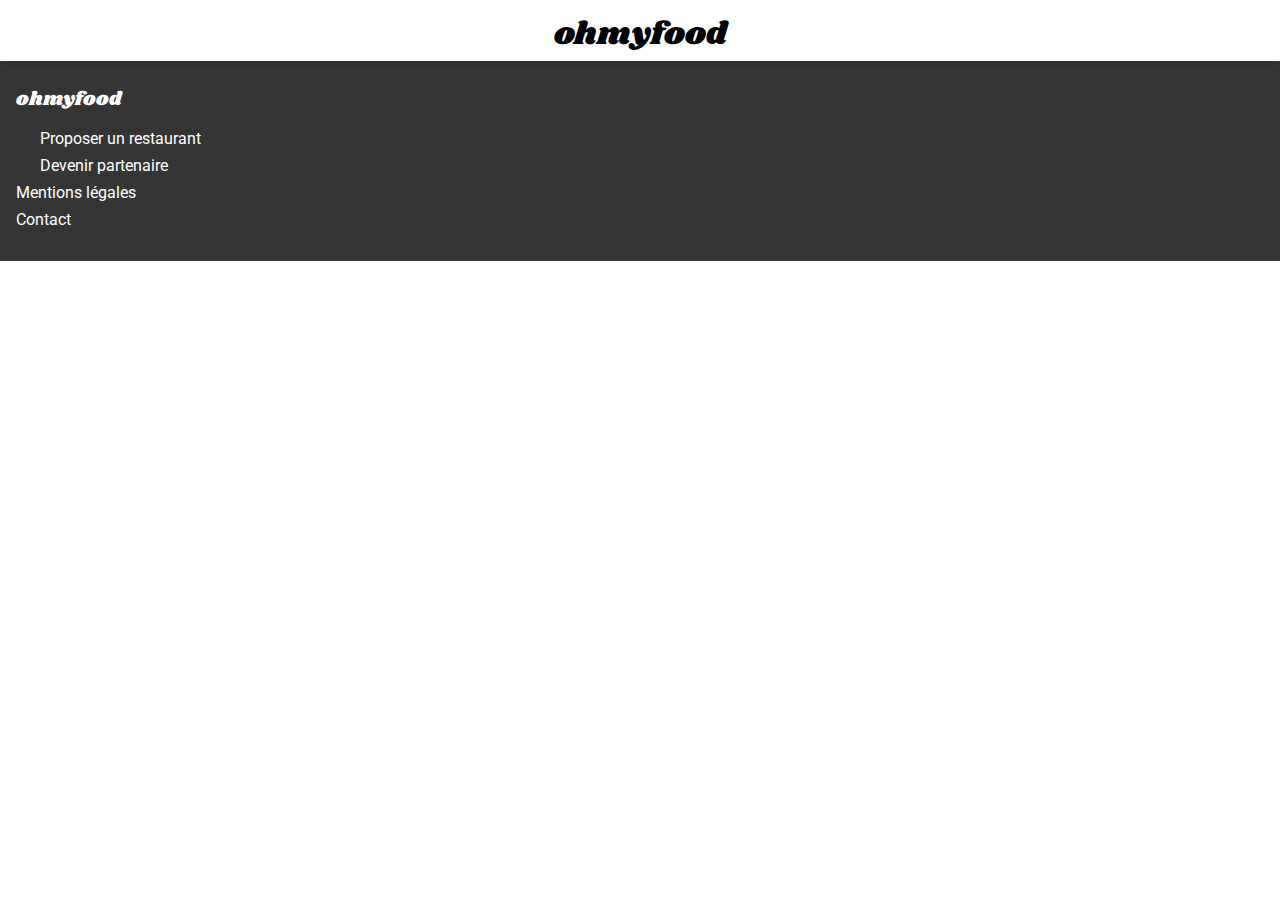
==== delices.html @ 391950f9 "first update" ====
<!DOCTYPE html>
<html lang="en">
<head>
    <meta charset="UTF-8">
    <meta http-equiv="X-UA-Compatible" content="IE=edge">
    <meta name="viewport" content="width=device-width, initial-scale=1.0">
    <link rel="stylesheet" href="https://cdnjs.cloudflare.com/ajax/libs/font-awesome/6.2.1/css/all.min.css"
        integrity="sha512-MV7K8+y+gLIBoVD59lQIYicR65iaqukzvf/nwasF0nqhPay5w/9lJmVM2hMDcnK1OnMGCdVK+iQrJ7lzPJQd1w=="
        crossorigin="anonymous" referrerpolicy="no-referrer">
    <link rel="stylesheet" href="css/style.css">
    <title>Le délice des sens</title>
</head>
<body>
    <header>
        <div class="header">
            <h1 class="website-title">ohmyfood</h1>
        </div>
    </header>
    <main>
    </main>
    <footer class="footer">
        <h1 class="footer-title">ohmyfood</h1>
        <div class="footer-text-container">
            <i class="fa-solid fa-utensils footer-icon" aria-hidden="true"></i>
            <p>Proposer un restaurant</p>
        </div>
        <div class="footer-text-container">
            <i class="fa-solid fa-hands-helping footer-icon" aria-hidden="true"></i>
            <p>Devenir partenaire</p>
        </div>
        <p>Mentions légales</p>
        <p><a href="emailto:contact@ohmyfood.com">Contact</a></p>
    </footer>
</body>
</html>
---- css/style.css ----
@import url("https://fonts.googleapis.com/css2?family=Shrikhand&display=swap");
@import url("https://fonts.googleapis.com/css2?family=Roboto:wght@100;300;400;700&display=swap");
* {
  margin-block-start: 0;
  margin-block-end: 0;
  margin-inline-start: 0;
  margin-inline-end: 0;
  box-sizing: border-box;
}

body {
  font-family: "roboto", sans-serif;
}

a, a:visited, a:hover, a:active {
  text-decoration: none;
  color: inherit;
}

.website-title {
  font-family: "Shrikhand", cursive;
  text-align: center;
  padding: 0.7rem 0 0.2rem 0;
  box-shadow: 0 0 0.5rem rgba(0, 0, 0, 0.25);
  position: relative;
  font-weight: 400;
}

.location {
  display: flex;
  justify-content: center;
  padding: 1rem;
  background-color: #EAEAEA;
}

.location-icon {
  margin-right: 1em;
}

.location-text {
  font-size: 1rem;
}

.desc {
  padding: 2rem 2rem 3rem 2rem;
  text-align: center;
  background-color: #F6F6F6;
}

.desc-desc {
  font-size: large;
  font-weight: 300;
  margin: 1rem 0 2rem 0;
}

.explore-btn {
  position: relative;
  background: linear-gradient(#FF79DA -5.2%, #9356DC 110.74%);
  box-shadow: 0px 4px 10px rgba(0, 0, 0, 0.25);
  border-radius: 2em;
  border-style: none;
  color: white;
  padding: 1rem 1.5rem;
}
.explore-btn:hover {
  box-shadow: none;
  box-shadow: 0px 4px 15px rgba(0, 0, 0, 0.35);
}
.explore-btn:hover::before {
  content: "";
  display: block;
  position: absolute;
  top: 0;
  left: 0;
  width: 100%;
  height: 100%;
  background: rgba(255, 255, 255, 0.25);
  border-radius: 2em;
  cursor: pointer;
}
.explore-btn span {
  font-weight: 500;
  font-size: medium;
  font-family: "roboto", sans-serif;
}

.howto {
  padding: 2rem 1rem;
}

.howto-circle {
  /*padding: 0.5rem;

  position: absolute;
  left: 0;
  margin-left: 1.25rem;*/
}

.howto-number {
  color: white;
  background-color: #9356DC;
  border-radius: 1rem;
  height: 1.5rem;
  width: 1.5rem;
  margin-right: 1.5rem;
  margin-left: -1.75rem;
  display: flex;
  align-items: center;
  justify-content: center;
}

.howto-step {
  background-color: #F6F6F6;
  box-shadow: 0px 4px 15px rgba(0, 0, 0, 0.15);
  border-radius: 1.5rem;
  display: flex;
  justify-content: flex-start;
  align-items: center;
  padding: 1.5rem 1rem;
  margin: 2rem 0 2rem 0.8rem;
}
.howto-step:last-child {
  background-color: #F5EDFF;
}
.howto-step:last-child .howto-icon {
  color: #9356DC;
}

.howto-icon-container {
  width: 1.1rem;
  margin-right: 1.5rem;
}

.howto-icon {
  font-size: larger;
  color: #7E7E7E;
}

.howto-desc {
  font-weight: 600;
}

.restaurant {
  background-color: #F6F6F6;
  padding: 3rem 1rem 2rem;
}

.restaurant-title {
  margin-bottom: 1.5rem;
}

.restaurant-card {
  box-shadow: 0px 4px 15px rgba(0, 0, 0, 0.1);
  border-radius: 15px;
  margin-bottom: 1rem;
}
.restaurant-card img {
  object-fit: cover;
  width: 100%;
  height: 12rem;
  border-radius: 15px 15px 0 0;
}

.restaurant-card-container {
  position: relative;
}

.restaurant-container {
  display: flex;
  align-items: center;
  justify-content: space-between;
}

.restaurant-desc {
  padding: 1rem;
}

.footer {
  background-color: #353535;
  padding: 1.5rem 1rem;
  color: white;
}
.footer p {
  margin-bottom: 0.5rem;
}

.footer-title {
  font-family: "Shrikhand", cursive;
  font-weight: 400;
  font-size: larger;
  margin-bottom: 1rem;
}

.footer-text-container {
  display: flex;
  align-items: baseline;
}

.footer-icon {
  margin-right: 0.5rem;
  font-size: small;
  width: 1rem;
}

.restaurant-fav-container {
  -webkit-tap-highlight-color: transparent;
  position: absolute;
  right: 0;
  bottom: 0;
  width: 5rem;
  height: 4.85rem;
  cursor: pointer;
}

.restaurant-fav-icon {
  fill: transparent;
  stroke: black;
  stroke-width: 50;
  position: relative;
  z-index: 1;
  text-align: center;
  margin-block: 35%;
}
.restaurant-fav-icon svg {
  overflow: visible;
  width: 1.5rem;
}
.restaurant-fav-icon path {
  transform-origin: center;
}
.restaurant-fav-icon .heart-bkg {
  position: absolute;
  left: 0;
  top: 0;
  z-index: -1;
  stroke: none;
  margin-inline: 35%;
}

.restaurant-fav-container:hover .heart-main path {
  animation: fill-animation 300ms ease-in-out forwards;
}

.restaurant-fav-container:hover .heart-bkg path {
  animation: explode-animation 600ms ease-in-out forwards;
}

@keyframes fill-animation {
  0% {
    transform: scale(1);
  }
  89% {
    stroke: black;
    fill: transparent;
  }
  90% {
    transform: scale(1.5);
    stroke: url(#MyGradient);
    fill: url(#MyGradient);
  }
  100% {
    transform: scale(1);
    stroke: url(#MyGradient);
    fill: url(#MyGradient);
  }
}
@keyframes explode-animation {
  0% {
    opacity: 0;
  }
  35% {
    fill: #FF79DA;
    transform: scale(1);
  }
  45% {
    opacity: 0;
  }
  46% {
    opacity: 1;
  }
  100% {
    transform: scale(3);
    opacity: 0;
  }
}

/*# sourceMappingURL=style.css.map */
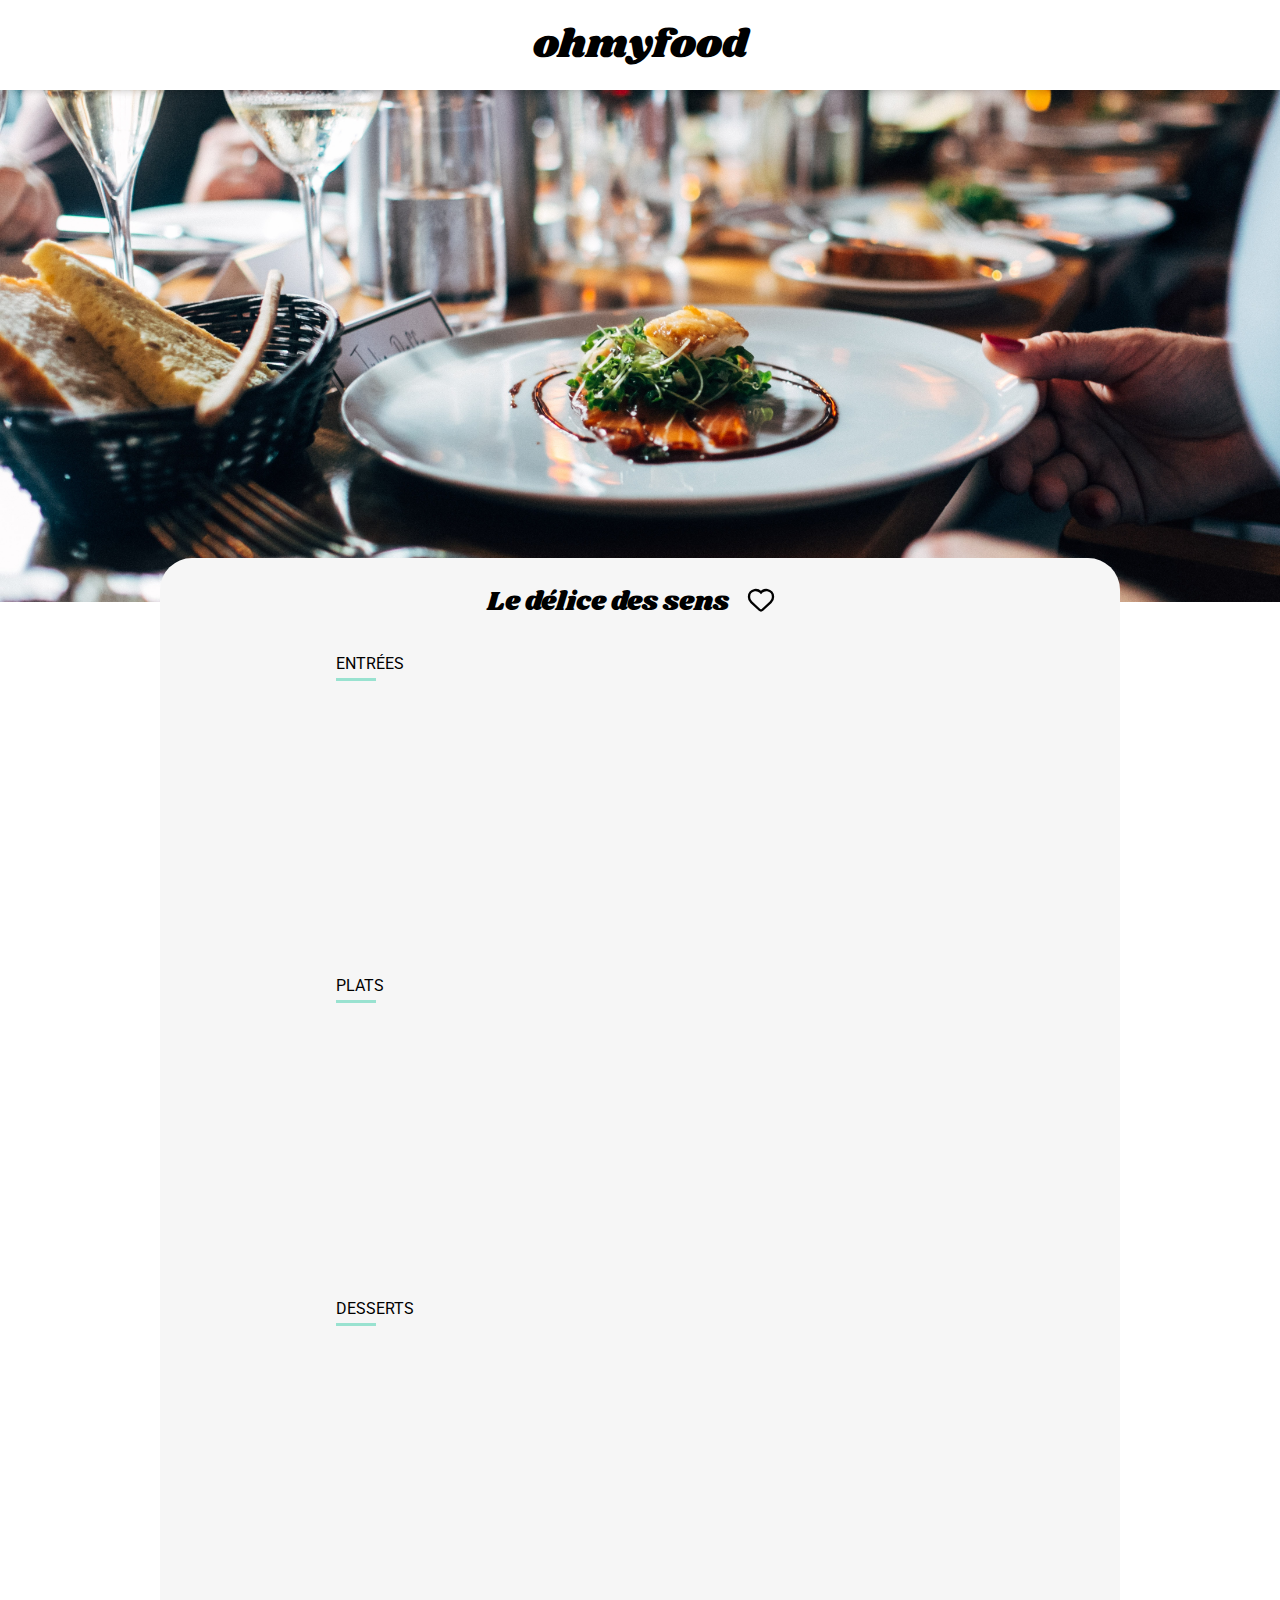
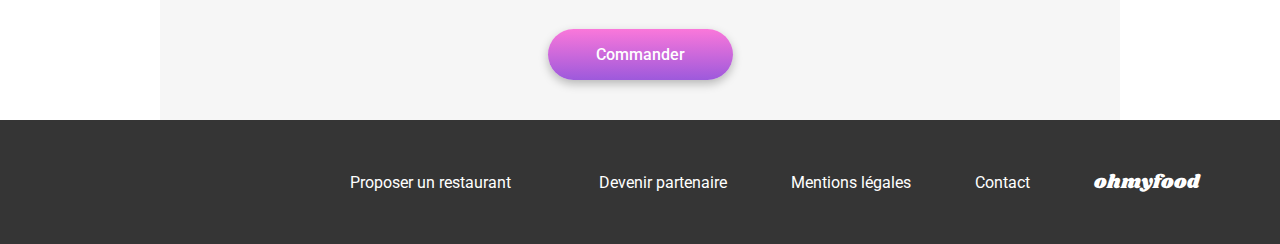
==== commit 41dea790: "final" ====
--- a/delices.html
+++ b/delices.html
@@ -8,15 +8,174 @@
         integrity="sha512-MV7K8+y+gLIBoVD59lQIYicR65iaqukzvf/nwasF0nqhPay5w/9lJmVM2hMDcnK1OnMGCdVK+iQrJ7lzPJQd1w=="
         crossorigin="anonymous" referrerpolicy="no-referrer">
     <link rel="stylesheet" href="css/style.css">
-    <title>Le délice des sens</title>
+    <title>La palette du goût</title>
 </head>
 <body>
     <header>
         <div class="header">
+            <a href="index.html"><i class="fa-solid fa-arrow-left fa-xl header-arrow" aria-hidden="true"></i></a>
             <h1 class="website-title">ohmyfood</h1>
         </div>
     </header>
     <main>
+        <section class="restaurant-picture-container">
+            <img src="./images/restaurants/jay-wennington-N_Y88TWmGwA-unsplash.jpg" class="restaurant-picture" alt="photo de plat">
+        </section>
+        <section class="menu-container">
+            <div class="menu-title-fav">
+                <h1 class="menu-title">Le délice des sens</h1>
+                <div class="restaurant-fav-container" id="menu-fav">
+                    <div class="restaurant-fav-icon" id="menu-fav-icon">
+                        <svg class="heart-main" viewBox="0 0 512 512" width="100" title="heart">
+                            <path d="M47.6 300.4L228.3 469.1c7.5 7 17.4 10.9 27.7 10.9s20.2-3.9 27.7-10.9L464.4 300.4c30.4-28.3 47.6-68 47.6-109.5v-5.8c0-69.9-50.5-129.5-119.4-141C347 36.5 300.6 51.4 268 84L256 96 244 84c-32.6-32.6-79-47.5-124.6-39.9C50.5 55.6 0 115.2 0 185.1v5.8c0 41.5 17.2 81.2 47.6 109.5z"/>
+                        </svg>
+                        <svg class="heart-bkg" viewBox="0 0 512 512" width="100" title="heart">
+                            <defs>
+                            <linearGradient id="MyGradient" x2="0%" y2="100%">
+                                <stop offset="-5.2%" stop-color="#9356DC" />
+                                <stop offset="110.74%" stop-color="#FF79DA" />
+                            </linearGradient>
+                            </defs>
+                            <path d="M47.6 300.4L228.3 469.1c7.5 7 17.4 10.9 27.7 10.9s20.2-3.9 27.7-10.9L464.4 300.4c30.4-28.3 47.6-68 47.6-109.5v-5.8c0-69.9-50.5-129.5-119.4-141C347 36.5 300.6 51.4 268 84L256 96 244 84c-32.6-32.6-79-47.5-124.6-39.9C50.5 55.6 0 115.2 0 185.1v5.8c0 41.5 17.2 81.2 47.6 109.5z"/>
+                        </svg>
+                    </div>
+                </div>
+            </div>
+            <div class="desktop-menu">
+                <p class="submenu-title">Entrées</p>
+                <div class="submenu-card">
+                    <div class="submenu-desc">
+                        <h4 class="submenu-name">Tartare de thon</h4>
+                        <p class="submenu-ingredients">Assaisonné au yuzu</p>
+                    </div>
+                    <div class="submenu-price">
+                        <h4>25€</h4>
+                    </div>
+                    <div class="submenu-check">
+                        <div class="submenu-circle">
+                            <i class="fa-solid fa-check" aria-hidden="true"></i>
+                        </div>
+                    </div>
+                </div>
+                <div class="submenu-card">
+                    <div class="submenu-desc">
+                        <h4 class="submenu-name">Bouchée de homard croustillant</h4>
+                        <p class="submenu-ingredients">Et sa farandole de petits légumes</p>
+                    </div>
+                    <div class="submenu-price">
+                        <h4>35€</h4>
+                    </div>
+                    <div class="submenu-check">
+                        <div class="submenu-circle">
+                            <i class="fa-solid fa-check" aria-hidden="true"></i>
+                        </div>
+                    </div>
+                </div>
+                <div class="submenu-card">
+                    <div class="submenu-desc">
+                        <h4 class="submenu-name">Velouté de cèpes</h4>
+                        <p class="submenu-ingredients">Aux truffes</p>
+                    </div>
+                    <div class="submenu-price">
+                        <h4>20€</h4>
+                    </div>
+                    <div class="submenu-check">
+                        <div class="submenu-circle">
+                            <i class="fa-solid fa-check" aria-hidden="true"></i>
+                        </div>
+                    </div>
+                </div>
+                <p class="submenu-title">Plats</p>
+                <div class="submenu-card">
+                    <div class="submenu-desc">
+                        <h4 class="submenu-name">Poulet rôti aux herbes de Provence</h4>
+                        <p class="submenu-ingredients">Et sa crème de truffe</p>
+                    </div>
+                    <div class="submenu-price">
+                        <h4>40€</h4>
+                    </div>
+                    <div class="submenu-check">
+                        <div class="submenu-circle">
+                            <i class="fa-solid fa-check" aria-hidden="true"></i>
+                        </div>
+                    </div>
+                </div>
+                <div class="submenu-card">
+                    <div class="submenu-desc">
+                        <h4 class="submenu-name">Langouste rôtie</h4>
+                        <p class="submenu-ingredients">Et ses légumes de saison</p>
+                    </div>
+                    <div class="submenu-price">
+                        <h4>35€</h4>
+                    </div>
+                    <div class="submenu-check">
+                        <div class="submenu-circle">
+                            <i class="fa-solid fa-check" aria-hidden="true"></i>
+                        </div>
+                    </div>
+                </div>
+                <div class="submenu-card">
+                    <div class="submenu-desc">
+                        <h4 class="submenu-name">Côte de bœuf Angus</h4>
+                        <p class="submenu-ingredients">Et sa purée de panais</p>
+                    </div>
+                    <div class="submenu-price">
+                        <h4>44€</h4>
+                    </div>
+                    <div class="submenu-check">
+                        <div class="submenu-circle">
+                            <i class="fa-solid fa-check" aria-hidden="true"></i>
+                        </div>
+                    </div>
+                </div>
+                <p class="submenu-title">Desserts</p>
+                <div class="submenu-card">
+                    <div class="submenu-desc">
+                        <h4 class="submenu-name">Farandole de desserts</h4>
+                        <p class="submenu-ingredients">Du chef</p>
+                    </div>
+                    <div class="submenu-price">
+                        <h4>18€</h4>
+                    </div>
+                    <div class="submenu-check">
+                        <div class="submenu-circle">
+                            <i class="fa-solid fa-check" aria-hidden="true"></i>
+                        </div>
+                    </div>
+                </div>
+                <div class="submenu-card">
+                    <div class="submenu-desc">
+                        <h4 class="submenu-name">Crème brulée</h4>
+                        <p class="submenu-ingredients">Revisitée</p>
+                    </div>
+                    <div class="submenu-price">
+                        <h4>22€</h4>
+                    </div>
+                    <div class="submenu-check">
+                        <div class="submenu-circle">
+                            <i class="fa-solid fa-check" aria-hidden="true"></i>
+                        </div>
+                    </div>
+                </div>
+                <div class="submenu-card">
+                    <div class="submenu-desc">
+                        <h4 class="submenu-name">Tiramisu</h4>
+                        <p class="submenu-ingredients">À la noisette</p>
+                    </div>
+                    <div class="submenu-price">
+                        <h4>23€</h4>
+                    </div>
+                    <div class="submenu-check">
+                        <div class="submenu-circle">
+                            <i class="fa-solid fa-check" aria-hidden="true"></i>
+                        </div>
+                    </div>
+                </div>
+            </div>
+        </section>
+        <section class="desc" id="btn-container">
+            <button type="submit" class="btn"  id="order-btn"><span>Commander</span></button>
+        </section>
     </main>
     <footer class="footer">
         <h1 class="footer-title">ohmyfood</h1>
--- a/css/style.css
+++ b/css/style.css
@@ -1,11 +1,21 @@
 @import url("https://fonts.googleapis.com/css2?family=Shrikhand&display=swap");
 @import url("https://fonts.googleapis.com/css2?family=Roboto:wght@100;300;400;700&display=swap");
+@import url("https://fonts.googleapis.com/css2?family=Shrikhand&display=swap");
 * {
   margin-block-start: 0;
   margin-block-end: 0;
   margin-inline-start: 0;
   margin-inline-end: 0;
   box-sizing: border-box;
+  user-select: none;
+  scrollbar-width: none; /* Firefox */
+  -ms-overflow-style: none; /* Internet Explorer 10+ */
+  -webkit-tap-highlight-color: transparent;
+}
+
+*::-webkit-scrollbar {
+  width: 0;
+  height: 0;
 }
 
 body {
@@ -15,15 +25,200 @@
 a, a:visited, a:hover, a:active {
   text-decoration: none;
   color: inherit;
+}
+
+.submenu-card:nth-of-type(0n + 1) {
+  transform: scale(0);
+  animation: 600ms grow 0.1s cubic-bezier(0.5, 1.5, 0.5, 1) forwards;
+}
+
+.submenu-card:nth-of-type(0n + 2) {
+  transform: scale(0);
+  animation: 600ms grow 0.2s cubic-bezier(0.5, 1.5, 0.5, 1) forwards;
+}
+
+.submenu-card:nth-of-type(0n + 3) {
+  transform: scale(0);
+  animation: 600ms grow 0.3s cubic-bezier(0.5, 1.5, 0.5, 1) forwards;
+}
+
+.submenu-card:nth-of-type(0n + 4) {
+  transform: scale(0);
+  animation: 600ms grow 0.4s cubic-bezier(0.5, 1.5, 0.5, 1) forwards;
+}
+
+.submenu-card:nth-of-type(0n + 5) {
+  transform: scale(0);
+  animation: 600ms grow 0.5s cubic-bezier(0.5, 1.5, 0.5, 1) forwards;
+}
+
+.submenu-card:nth-of-type(0n + 6) {
+  transform: scale(0);
+  animation: 600ms grow 0.6s cubic-bezier(0.5, 1.5, 0.5, 1) forwards;
+}
+
+.submenu-card:nth-of-type(0n + 7) {
+  transform: scale(0);
+  animation: 600ms grow 0.7s cubic-bezier(0.5, 1.5, 0.5, 1) forwards;
+}
+
+.submenu-card:nth-of-type(0n + 8) {
+  transform: scale(0);
+  animation: 600ms grow 0.8s cubic-bezier(0.5, 1.5, 0.5, 1) forwards;
+}
+
+.submenu-card:nth-of-type(0n + 9) {
+  transform: scale(0);
+  animation: 600ms grow 0.9s cubic-bezier(0.5, 1.5, 0.5, 1) forwards;
+}
+
+.submenu-card:nth-of-type(0n + 10) {
+  transform: scale(0);
+  animation: 600ms grow 1s cubic-bezier(0.5, 1.5, 0.5, 1) forwards;
+}
+
+@keyframes grow {
+  0% {
+    transform: scale(0);
+  }
+  100% {
+    transform: scale(1);
+  }
+}
+.loader-container {
+  height: 100vh;
+  width: 100vw;
+  position: fixed;
+  display: flex;
+  align-items: center;
+  justify-content: center;
+  background: linear-gradient(#FF79DA -5.2%, #9356DC 110.74%);
+  color: black;
+  z-index: 2;
+  animation: loader-display 100ms linear 3s forwards;
+}
+
+.text {
+  display: flex;
+  font-size: 3rem;
+  font-family: "Shrikhand", cursive;
+}
+
+.letter:nth-of-type(0n + 1) {
+  animation: bounce 1s ease infinite 0.1s;
+  -webkit-animation: bounce 1s ease infinite 0.1s;
+}
+
+.letter:nth-of-type(0n + 2) {
+  animation: bounce 1s ease infinite 0.2s;
+  -webkit-animation: bounce 1s ease infinite 0.2s;
+}
+
+.letter:nth-of-type(0n + 3) {
+  animation: bounce 1s ease infinite 0.3s;
+  -webkit-animation: bounce 1s ease infinite 0.3s;
+}
+
+.letter:nth-of-type(0n + 4) {
+  animation: bounce 1s ease infinite 0.4s;
+  -webkit-animation: bounce 1s ease infinite 0.4s;
+}
+
+.letter:nth-of-type(0n + 5) {
+  animation: bounce 1s ease infinite 0.5s;
+  -webkit-animation: bounce 1s ease infinite 0.5s;
+}
+
+.letter:nth-of-type(0n + 6) {
+  animation: bounce 1s ease infinite 0.6s;
+  -webkit-animation: bounce 1s ease infinite 0.6s;
+}
+
+.letter:nth-of-type(0n + 7) {
+  animation: bounce 1s ease infinite 0.7s;
+  -webkit-animation: bounce 1s ease infinite 0.7s;
+}
+
+.letter:nth-of-type(0n + 8) {
+  animation: bounce 1s ease infinite 0.8s;
+  -webkit-animation: bounce 1s ease infinite 0.8s;
+}
+
+@keyframes loader-display {
+  90% {
+    opacity: 0;
+  }
+  99% {
+    z-index: 2;
+  }
+  100% {
+    opacity: 0;
+    z-index: -10;
+  }
+}
+@keyframes bounce {
+  0% {
+    transform: scale(1, 1) translateY(0);
+  }
+  30% {
+    transform: scale(0.9, 1.1) translateY(-55px);
+  }
+  10% {
+    transform: scale(1.1, 0.9) translateY(0);
+  }
+  50% {
+    transform: scale(1.05, 0.95) translateY(0);
+  }
+  58% {
+    transform: scale(1, 1) translateY(-7px);
+  }
+  65% {
+    transform: scale(1, 1) translateY(0);
+  }
+  100% {
+    transform: scale(1, 1) translateY(0);
+  }
+}
+@keyframes scale {
+  0% {
+    transform: scaleX(1);
+  }
+  25% {
+    transform: scaleX(0.4);
+  }
+  50% {
+    transform: scaleX(1);
+  }
+  75% {
+    transform: scaleX(0.9);
+  }
+  100% {
+    transform: scaleX(1);
+  }
+}
+.header {
+  position: relative;
+}
+
+.new {
+  background-color: #99E2D0;
+  box-shadow: 0px 2px 4px rgba(0, 0, 0, 0.15);
+  border-radius: 0.2rem;
+  color: #008766;
+  padding: 0.5rem 1rem;
+  position: absolute;
+  right: 1rem;
+  top: 1rem;
 }
 
 .website-title {
   font-family: "Shrikhand", cursive;
   text-align: center;
   padding: 0.7rem 0 0.2rem 0;
-  box-shadow: 0 0 0.5rem rgba(0, 0, 0, 0.25);
+  box-shadow: 0 0.5rem 0.5rem -0.5rem rgba(0, 0, 0, 0.25);
   position: relative;
   font-weight: 400;
+  font-size: 2rem;
 }
 
 .location {
@@ -53,7 +248,7 @@
   margin: 1rem 0 2rem 0;
 }
 
-.explore-btn {
+.btn {
   position: relative;
   background: linear-gradient(#FF79DA -5.2%, #9356DC 110.74%);
   box-shadow: 0px 4px 10px rgba(0, 0, 0, 0.25);
@@ -62,11 +257,11 @@
   color: white;
   padding: 1rem 1.5rem;
 }
-.explore-btn:hover {
+.btn:hover {
   box-shadow: none;
   box-shadow: 0px 4px 15px rgba(0, 0, 0, 0.35);
 }
-.explore-btn:hover::before {
+.btn:hover::before {
   content: "";
   display: block;
   position: absolute;
@@ -78,7 +273,7 @@
   border-radius: 2em;
   cursor: pointer;
 }
-.explore-btn span {
+.btn span {
   font-weight: 500;
   font-size: medium;
   font-family: "roboto", sans-serif;
@@ -86,14 +281,6 @@
 
 .howto {
   padding: 2rem 1rem;
-}
-
-.howto-circle {
-  /*padding: 0.5rem;
-
-  position: absolute;
-  left: 0;
-  margin-left: 1.25rem;*/
 }
 
 .howto-number {
@@ -175,12 +362,12 @@
   padding: 1rem;
 }
 
-.footer {
+footer {
   background-color: #353535;
   padding: 1.5rem 1rem;
   color: white;
 }
-.footer p {
+footer p {
   margin-bottom: 0.5rem;
 }
 
@@ -203,7 +390,6 @@
 }
 
 .restaurant-fav-container {
-  -webkit-tap-highlight-color: transparent;
   position: absolute;
   right: 0;
   bottom: 0;
@@ -283,5 +469,223 @@
     opacity: 0;
   }
 }
+.header-arrow {
+  position: absolute;
+  left: 1.5rem;
+  top: 2rem;
+  z-index: 1;
+}
+
+.restaurant-picture-container {
+  position: relative;
+  z-index: -1;
+}
+
+.restaurant-picture {
+  max-width: 100%;
+  max-height: 32rem;
+  width: 100%;
+  object-fit: cover;
+}
+
+.menu-container {
+  background-color: #F6F6F6;
+  padding: 1.5rem 1rem;
+  border-radius: 2rem 2rem 0 0;
+  margin-top: -3rem;
+}
+
+.menu-title-fav {
+  display: inline-flex;
+  justify-content: space-between;
+  align-items: center;
+  width: 100%;
+}
+
+.menu-title {
+  font-family: "Shrikhand", cursive;
+  font-weight: 400;
+  font-size: 1.7rem;
+}
+
+.submenu-title {
+  position: relative;
+  padding-bottom: 0.5rem;
+  text-transform: uppercase;
+  margin-top: 2rem;
+}
+
+#menu-fav {
+  position: inherit;
+  height: auto;
+}
+
+#menu-fav-icon {
+  margin-block: 0;
+}
+
+.submenu-title::after {
+  content: "";
+  width: 2.5rem;
+  height: 0.2rem;
+  background-color: #99E2D0;
+  position: absolute;
+  left: 0;
+  bottom: 0;
+}
+
+.submenu-card {
+  box-shadow: 0px 4px 15px rgba(0, 0, 0, 0.1);
+  border-radius: 1rem;
+  margin-block: 1rem;
+  background-color: white;
+  overflow: hidden;
+  display: flex;
+  cursor: pointer;
+  max-width: 100%;
+}
+.submenu-card:hover .submenu-check {
+  margin: 0;
+}
+
+.submenu-desc {
+  padding: 1rem;
+  white-space: nowrap;
+  text-overflow: ellipsis;
+  overflow: hidden;
+  flex: 1;
+}
+
+.submenu-name {
+  white-space: nowrap;
+  text-overflow: ellipsis;
+  overflow: hidden;
+}
+
+.submenu-ingredients {
+  padding-top: 0.3rem;
+  font-size: 0.85rem;
+  white-space: nowrap;
+  text-overflow: ellipsis;
+  overflow: hidden;
+}
+
+.submenu-price {
+  padding: 1rem;
+  align-self: flex-end;
+}
+
+.submenu-check {
+  background: #99E2D0;
+  display: flex;
+  align-items: center;
+  justify-content: center;
+  padding: 1rem 1.2rem;
+  margin: 0 -3.7rem 0 0;
+  transition: margin 500ms;
+}
+
+.submenu-circle {
+  display: flex;
+  justify-content: center;
+  align-items: center;
+  background-color: white;
+  padding: 0.2rem;
+  border-radius: 50%;
+  width: 1.3rem;
+  height: 1.3rem;
+}
+
+.submenu-check i {
+  color: #99E2D0;
+}
+
+#btn-container {
+  padding: 0 2rem 2.5rem 2rem;
+}
+
+#order-btn {
+  padding-inline: 3rem;
+}
+
+@media (min-width: 1024px) {
+  body {
+    max-width: 1440px;
+    margin-left: auto;
+    margin-right: auto;
+  }
+  .loader-container {
+    max-width: 1440px;
+  }
+  .website-title {
+    padding: 1rem 0;
+    font-size: 2.5rem;
+  }
+  .header-arrow {
+    left: 4rem;
+    top: 3rem;
+  }
+  .desc h2 {
+    font-size: 2.5rem;
+  }
+  .howto {
+    max-width: 1024px;
+    margin: auto;
+    padding-bottom: 3rem;
+  }
+  .desktop-steps {
+    gap: 2rem;
+    display: grid;
+    grid-template-columns: repeat(3, 1fr);
+  }
+  .restaurant {
+    padding: 3rem 0 2rem;
+    overflow: hidden;
+  }
+  .desktop-restaurants {
+    max-width: 1024px;
+    margin: auto;
+    padding-inline: 1rem;
+  }
+  .desktop-cards {
+    display: flex;
+    gap: 2rem;
+  }
+  .restaurant-card-container {
+    min-width: 20rem;
+  }
+  .restaurant-fav-container {
+    width: 4rem;
+    height: 5rem;
+    bottom: 1rem;
+    cursor: pointer;
+  }
+  .restaurant-fav-icon {
+    margin-block: 45%;
+  }
+  .menu-title-fav {
+    justify-content: center;
+  }
+  .menu-container {
+    margin: -3rem 10rem 0 10rem;
+  }
+  #btn-container {
+    margin-inline: 10rem;
+  }
+  .desktop-menu {
+    margin-inline: 10rem;
+  }
+  footer {
+    display: flex;
+    align-items: baseline;
+    gap: 4rem;
+    justify-content: flex-end;
+    padding: 1.5rem 5rem 1.5rem 1rem;
+  }
+  .footer-title {
+    order: 1;
+    margin-block: 1.5rem;
+  }
+}
 
 /*# sourceMappingURL=style.css.map */
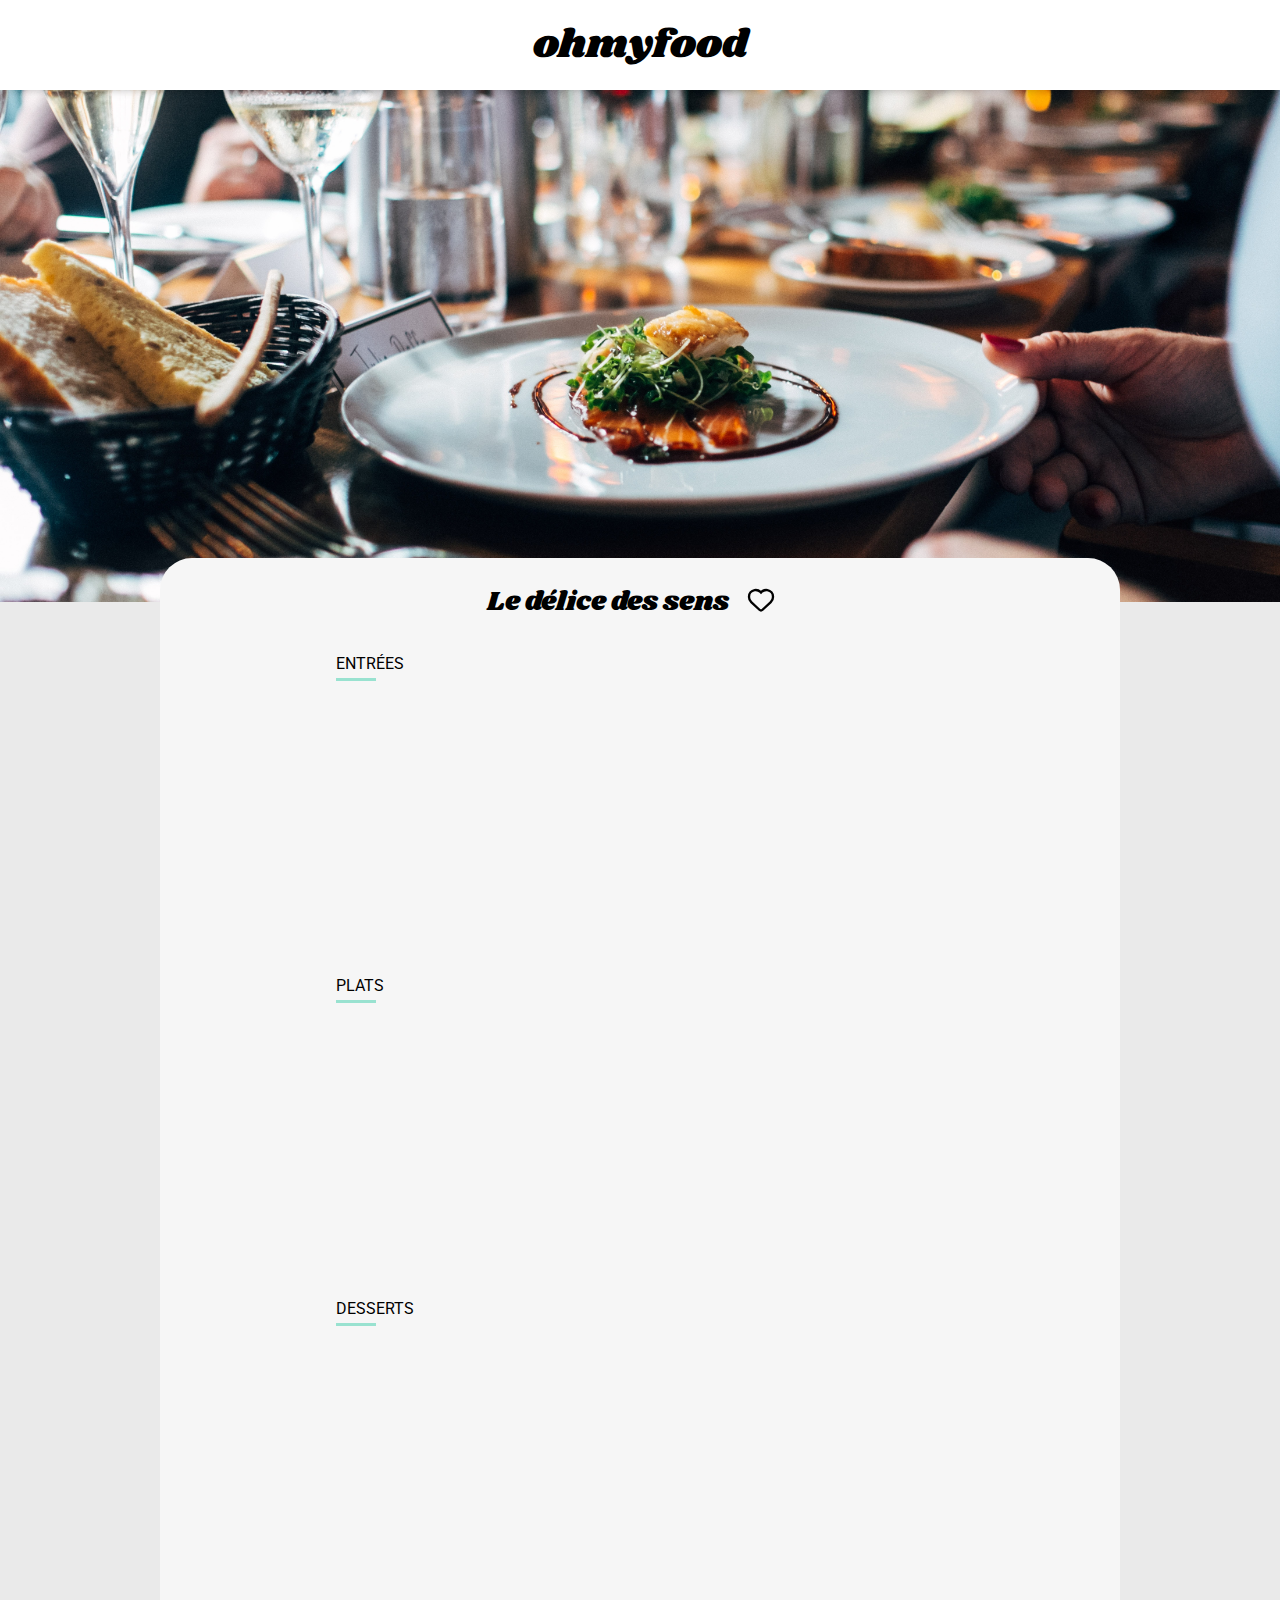
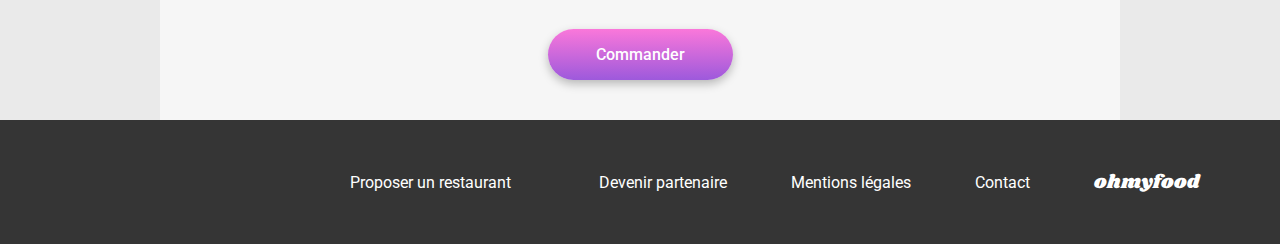
==== commit 8ae5df4f: "v2" ====
--- a/delices.html
+++ b/delices.html
@@ -18,18 +18,18 @@
         </div>
     </header>
     <main>
-        <section class="restaurant-picture-container">
+        <div class="restaurant-picture-container">
             <img src="./images/restaurants/jay-wennington-N_Y88TWmGwA-unsplash.jpg" class="restaurant-picture" alt="photo de plat">
-        </section>
+        </div>
         <section class="menu-container">
             <div class="menu-title-fav">
                 <h1 class="menu-title">Le délice des sens</h1>
                 <div class="restaurant-fav-container" id="menu-fav">
                     <div class="restaurant-fav-icon" id="menu-fav-icon">
-                        <svg class="heart-main" viewBox="0 0 512 512" width="100" title="heart">
+                        <svg class="heart-main" viewBox="0 0 512 512" width="100">
                             <path d="M47.6 300.4L228.3 469.1c7.5 7 17.4 10.9 27.7 10.9s20.2-3.9 27.7-10.9L464.4 300.4c30.4-28.3 47.6-68 47.6-109.5v-5.8c0-69.9-50.5-129.5-119.4-141C347 36.5 300.6 51.4 268 84L256 96 244 84c-32.6-32.6-79-47.5-124.6-39.9C50.5 55.6 0 115.2 0 185.1v5.8c0 41.5 17.2 81.2 47.6 109.5z"/>
                         </svg>
-                        <svg class="heart-bkg" viewBox="0 0 512 512" width="100" title="heart">
+                        <svg class="heart-bkg" viewBox="0 0 512 512" width="100">
                             <defs>
                             <linearGradient id="MyGradient" x2="0%" y2="100%">
                                 <stop offset="-5.2%" stop-color="#9356DC" />
@@ -173,9 +173,9 @@
                 </div>
             </div>
         </section>
-        <section class="desc" id="btn-container">
+        <div class="desc" id="btn-container">
             <button type="submit" class="btn"  id="order-btn"><span>Commander</span></button>
-        </section>
+        </div>
     </main>
     <footer class="footer">
         <h1 class="footer-title">ohmyfood</h1>
--- a/css/style.css
+++ b/css/style.css
@@ -18,6 +18,10 @@
   height: 0;
 }
 
+html {
+  background-color: #EAEAEA;
+}
+
 body {
   font-family: "roboto", sans-serif;
 }
@@ -212,6 +216,7 @@
 }
 
 .website-title {
+  background-color: white;
   font-family: "Shrikhand", cursive;
   text-align: center;
   padding: 0.7rem 0 0.2rem 0;
